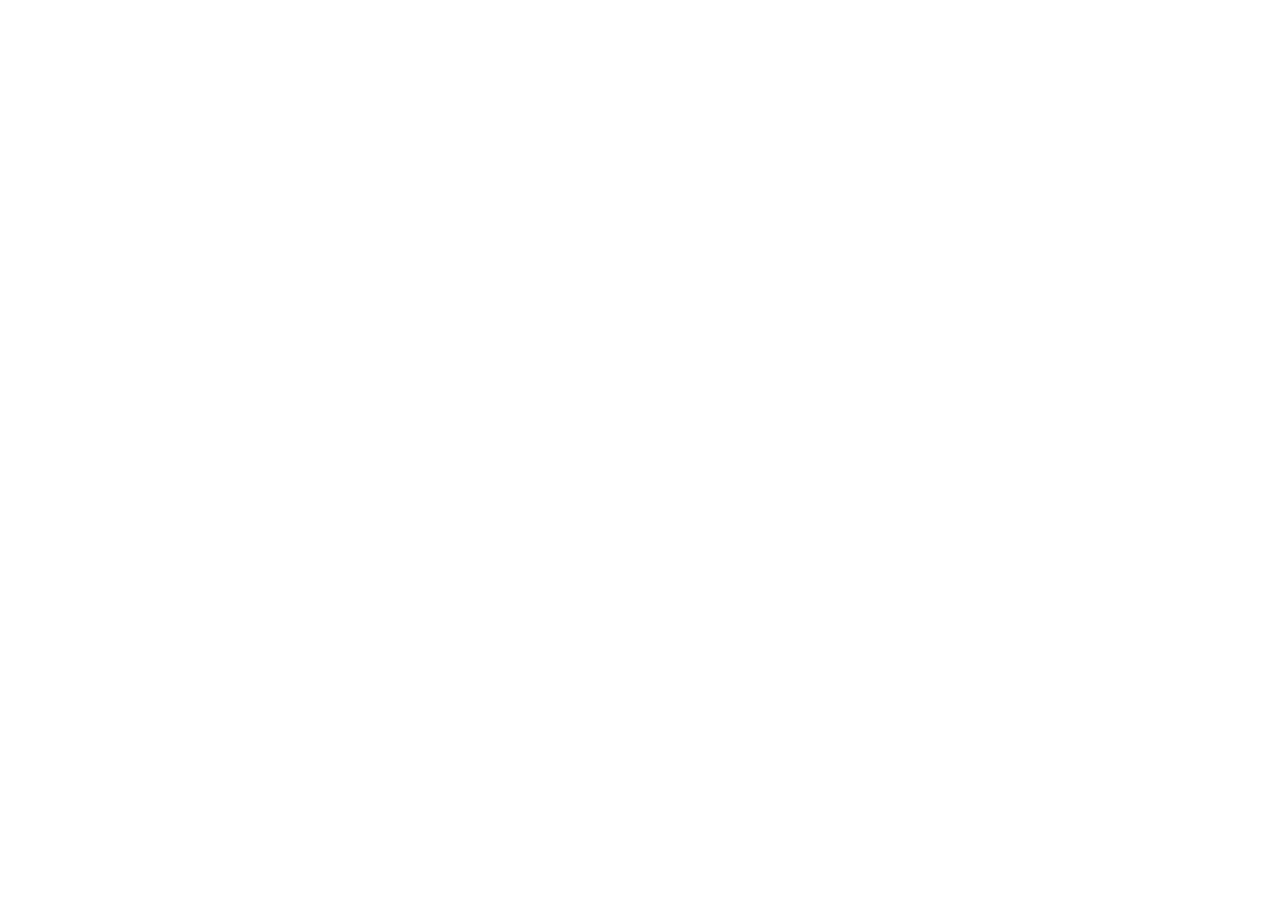
==== location.html @ e4e60105 "chore: :tada: initial commit" ====
<!doctype html>
<html lang="en">
  <head>
    <meta charset="UTF-8" />
    <meta name="viewport" content="width=device-width, initial-scale=1.0" />
    <link
      rel="icon"
      type="image/png"
      sizes="32x32"
      href="./assets/favicon-32x32.png"
    />
    <title>Frontend Mentor | Art gallery website</title>
  </head>
  <body></body>
</html>
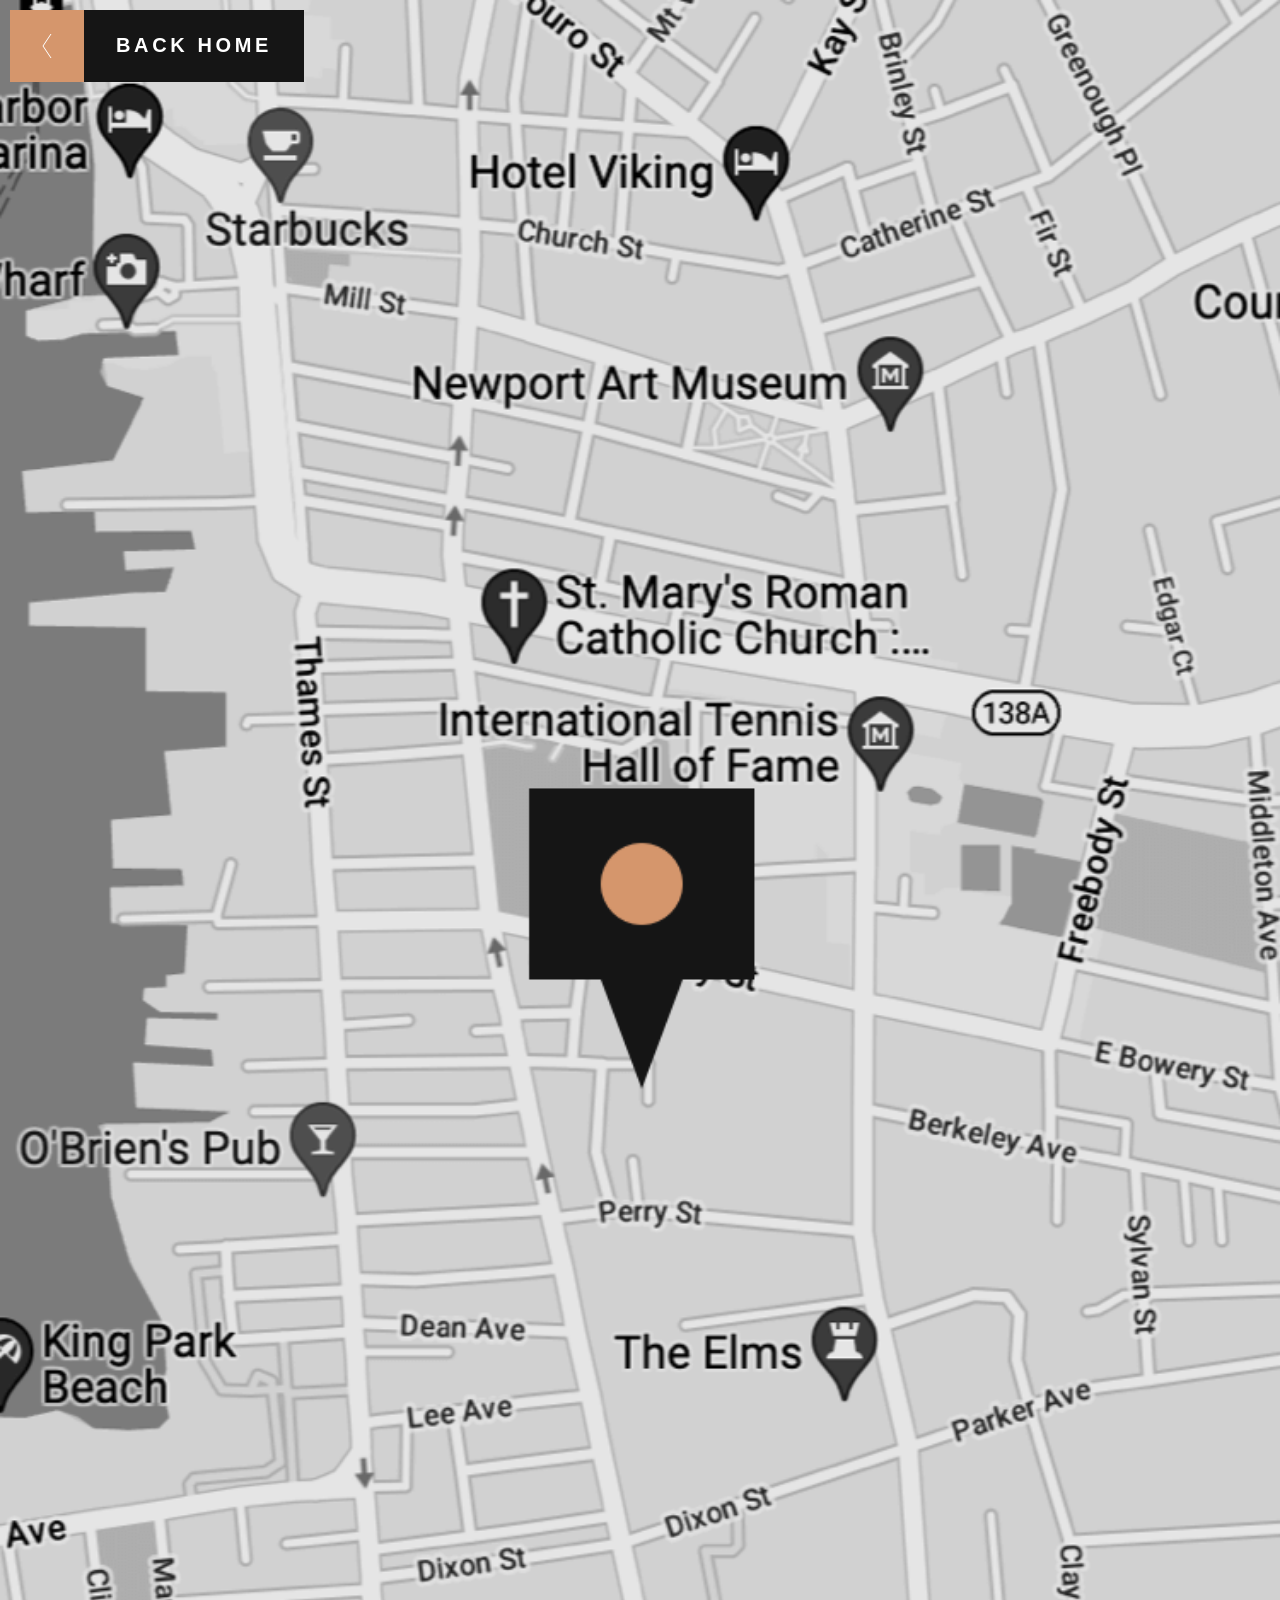
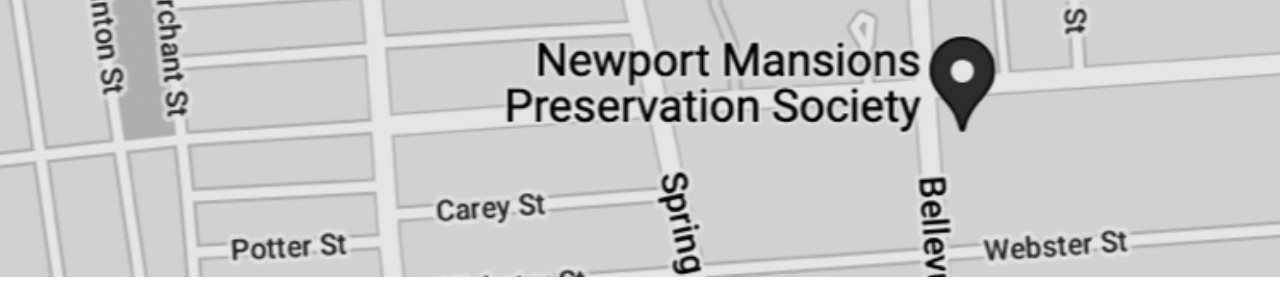
==== commit fae5c3df: "feat: :sparkles: loction page map section added with button" ====
--- a/location.html
+++ b/location.html
@@ -9,7 +9,43 @@
       sizes="32x32"
       href="./assets/favicon-32x32.png"
     />
+    <link rel="preconnect" href="https://fonts.googleapis.com" />
+    <link rel="preconnect" href="https://fonts.gstatic.com" crossorigin />
+    <link
+      href="https://fonts.googleapis.com/css2?family=Big+Shoulders:opsz,wght@10..72,100..900&family=Outfit:wght@100..900&display=swap"
+      rel="stylesheet"
+    />
+    <link rel="stylesheet" href="./location.css" />
     <title>Frontend Mentor | Art gallery website</title>
   </head>
-  <body></body>
+  <body>
+    <main>
+      <section class="map-section">
+        <div class="map-container">
+          <picture class="map-image">
+            <source
+              media="min-width: 90rem"
+              srcset="./assets/desktop/image-map@2x.png"
+            />
+            <source
+              media="min-width: 51.25rem"
+              srcset="./assets/tablet/image-map@2x.png"
+            />
+            <img
+              src="./assets/mobile/image-map@2x.png"
+              alt="Grayscale city map of Newport with labeled streets and landmarks. The central focus is the International Tennis Hall of Fame, with nearby locations including Hotel Viking, Newport Art Museum, St Marys Roman Catholic Church, The Elms, and Newport Mansions Preservation Society. Streets and avenues such as Thames Street, Bellevue Avenue, Perry Street, and Spring Street are visible. The overall tone is calm and informative."
+            />
+          </picture>
+          <div class="back-home-button-wrapper">
+            <span
+              ><img
+                src="./assets/icon-arrow-left.svg"
+                alt="Arrow pointing to the right in a white line, indicating navigation to the location section, inside a small rounded icon with a dark background and minimal modern gallery styling."
+            /></span>
+            <p><a href="index.html">BACK HOME</a></p>
+          </div>
+        </div>
+      </section>
+    </main>
+  </body>
 </html>
--- a/location.css
+++ b/location.css
@@ -0,0 +1,80 @@
+/* Global Styles */
+
+* {
+  box-sizing: border-box;
+  margin: 0;
+  padding: 0;
+}
+
+:root {
+  --grey-900: #151515;
+  --grey-700: #444;
+  --white: #fff;
+  --gold-500: #d5966c;
+}
+
+html,
+body {
+  scroll-behavior: smooth;
+}
+
+body {
+  background-color: var(--white);
+}
+
+/* || Main Styles */
+
+.map-container {
+  position: relative;
+}
+
+.map-image {
+  img {
+    width: 100%;
+    height: auto;
+  }
+}
+
+.back-home-button-wrapper {
+  display: flex;
+  position: absolute;
+  top: 0.625rem;
+  left: 0.625rem;
+  cursor: pointer;
+
+  p {
+    background-color: var(--grey-900);
+    padding: 24px 32px;
+    color: var(--white);
+    font-weight: 800;
+    font-size: 20px;
+    font-family: 'Big Shoulders', Arial, Helvetica, sans-serif;
+    letter-spacing: 3.64px;
+
+    a {
+      color: var(--white);
+      text-decoration: none;
+    }
+  }
+
+  span {
+    display: flex;
+    background-color: var(--gold-500);
+    padding: 24px 32px;
+  }
+
+  p,
+  span {
+    transition: background-color 0.1s ease-in-out;
+  }
+
+  &:hover {
+    p {
+      background-color: var(--gold-500);
+    }
+
+    span {
+      background-color: var(--grey-900);
+    }
+  }
+}
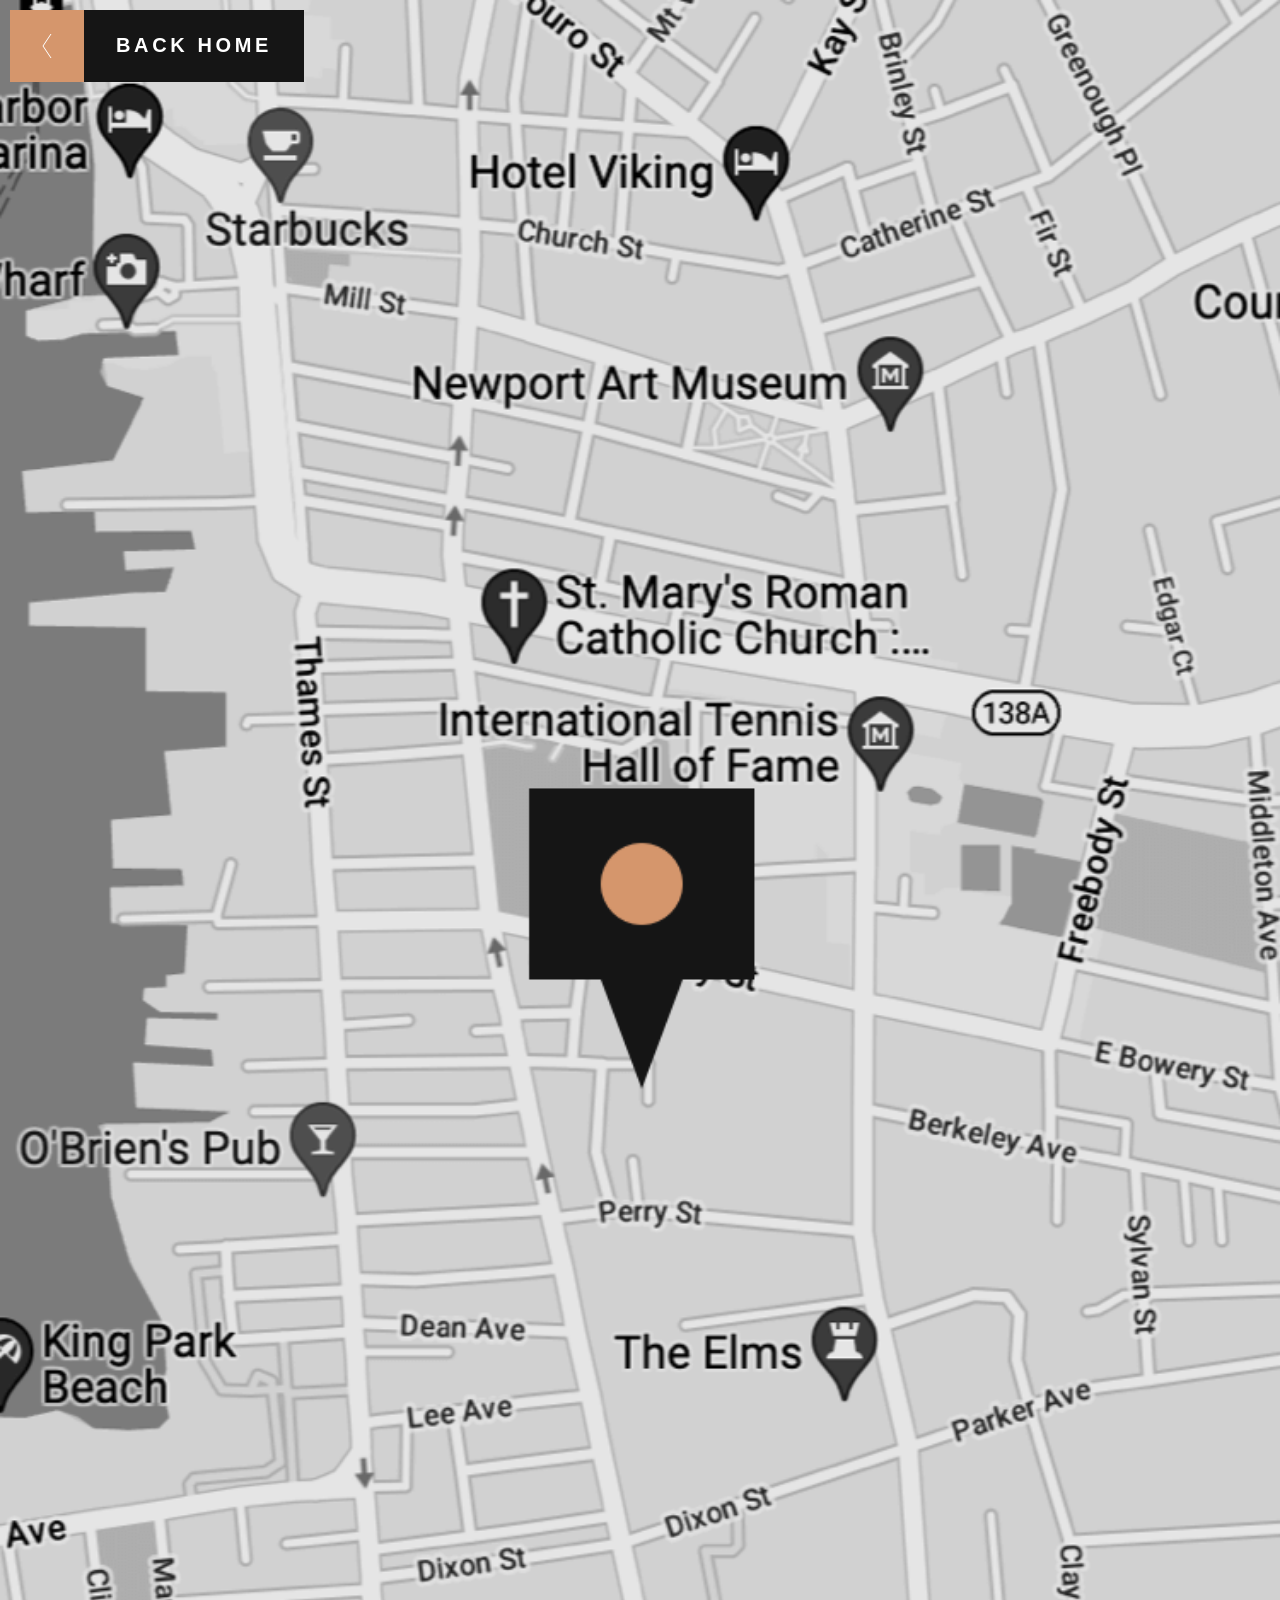
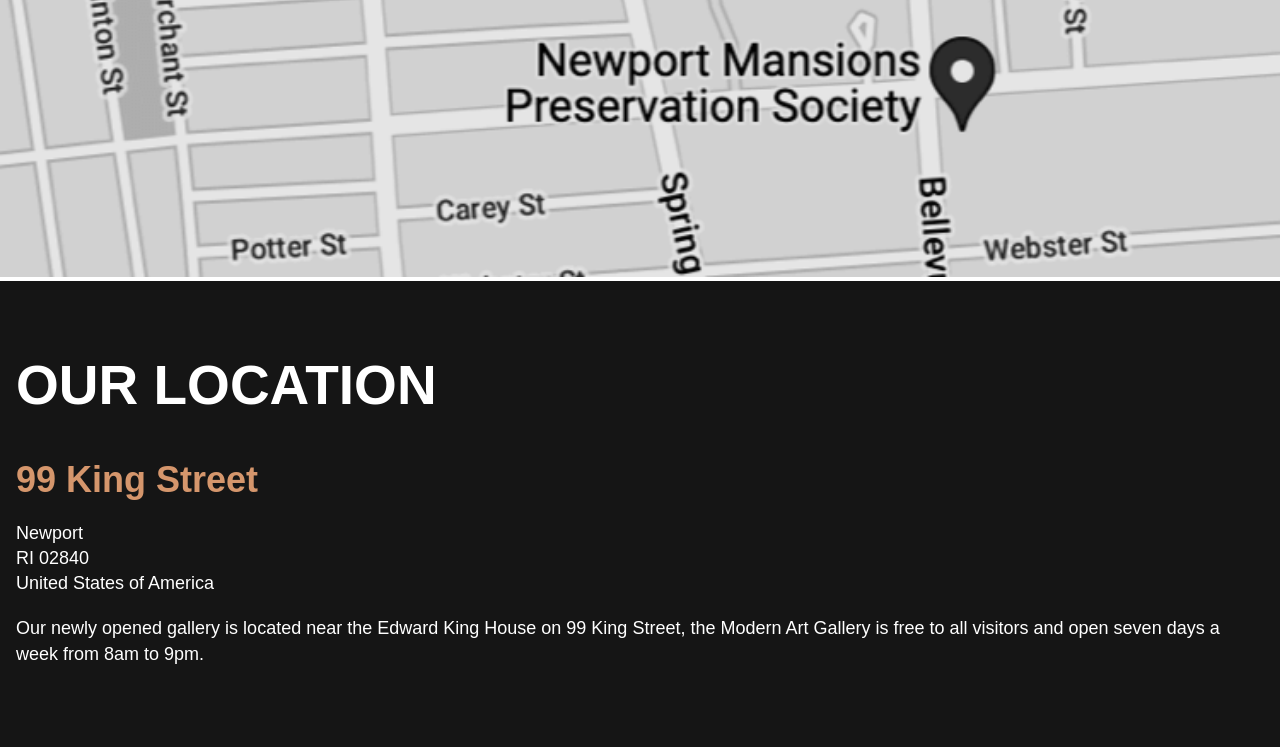
==== commit de4351df: "feat: :sparkles: our location section html elements & stylings added" ====
--- a/location.html
+++ b/location.html
@@ -40,12 +40,28 @@
             <span
               ><img
                 src="./assets/icon-arrow-left.svg"
-                alt="Arrow pointing to the right in a white line, indicating navigation to the location section, inside a small rounded icon with a dark background and minimal modern gallery styling."
+                alt="Arrow pointing to the left in a white line, indicating navigation to the location section, inside a small rounded icon with a dark background and minimal modern gallery styling."
             /></span>
             <p><a href="index.html">BACK HOME</a></p>
           </div>
         </div>
       </section>
+      <section class="out-location-section">
+        <h1>OUR LOCATION</h1>
+        <div class="our-location-text-wrapper">
+          <h2>99 King Street</h2>
+          <div class="paragraph-one">
+            <p>Newport</p>
+            <p>RI 02840</p>
+            <p>United States of America</p>
+          </div>
+          <p class="paragraph-two">
+            Our newly opened gallery is located near the Edward King House on 99
+            King Street, the Modern Art Gallery is free to all visitors and open
+            seven days a week from 8am to 9pm.
+          </p>
+        </div>
+      </section>
     </main>
   </body>
 </html>
--- a/location.css
+++ b/location.css
@@ -24,6 +24,8 @@
 
 /* || Main Styles */
 
+/* Map Section */
+
 .map-container {
   position: relative;
 }
@@ -38,18 +40,18 @@
 .back-home-button-wrapper {
   display: flex;
   position: absolute;
-  top: 0.625rem;
-  left: 0.625rem;
+  top: 10px;
+  left: 10px;
   cursor: pointer;
 
   p {
     background-color: var(--grey-900);
-    padding: 24px 32px;
+    padding: 1.5rem 2rem;
     color: var(--white);
     font-weight: 800;
-    font-size: 20px;
+    font-size: 1.25rem;
     font-family: 'Big Shoulders', Arial, Helvetica, sans-serif;
-    letter-spacing: 3.64px;
+    letter-spacing: 0.2275rem;
 
     a {
       color: var(--white);
@@ -60,7 +62,7 @@
   span {
     display: flex;
     background-color: var(--gold-500);
-    padding: 24px 32px;
+    padding: 1.5rem 2rem;
   }
 
   p,
@@ -78,3 +80,36 @@
     }
   }
 }
+
+/* Our Location Section */
+
+.out-location-section {
+  background-color: var(--grey-900);
+  padding: 80px 16px;
+
+  h1 {
+    margin-block-end: 48px;
+    color: var(--white);
+    font-size: 55px;
+    line-height: 90%;
+    font-family: 'Big Shoulders', Arial, Helvetica, sans-serif;
+  }
+
+  h2 {
+    margin-block-end: 1.25rem;
+    color: var(--gold-500);
+    font-size: 36px;
+    font-family: 'Big Shoulders', Arial, Helvetica, sans-serif;
+  }
+
+  p {
+    color: var(--white);
+    font-size: 18px;
+    line-height: 140%;
+    font-family: 'Outfit', Arial, Helvetica, sans-serif;
+  }
+}
+
+.paragraph-one {
+  margin-block-end: 1.25rem;
+}
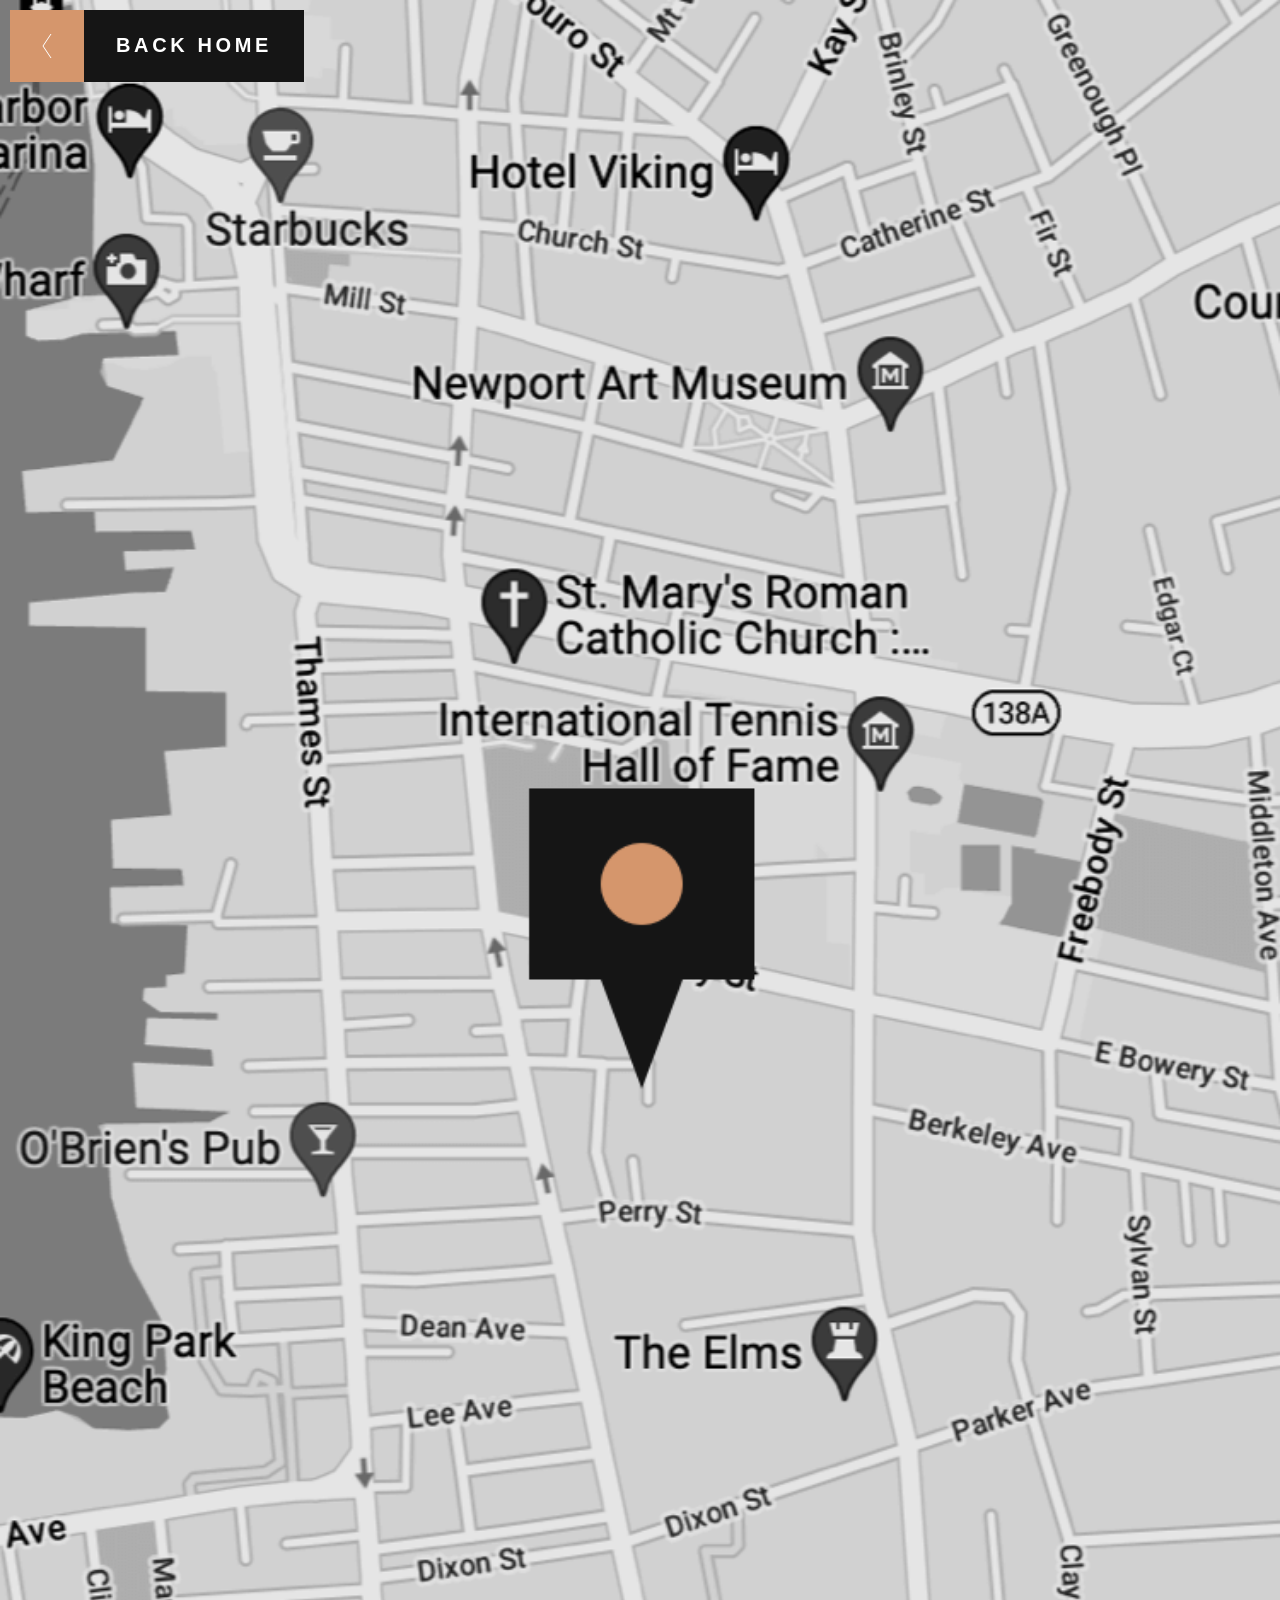
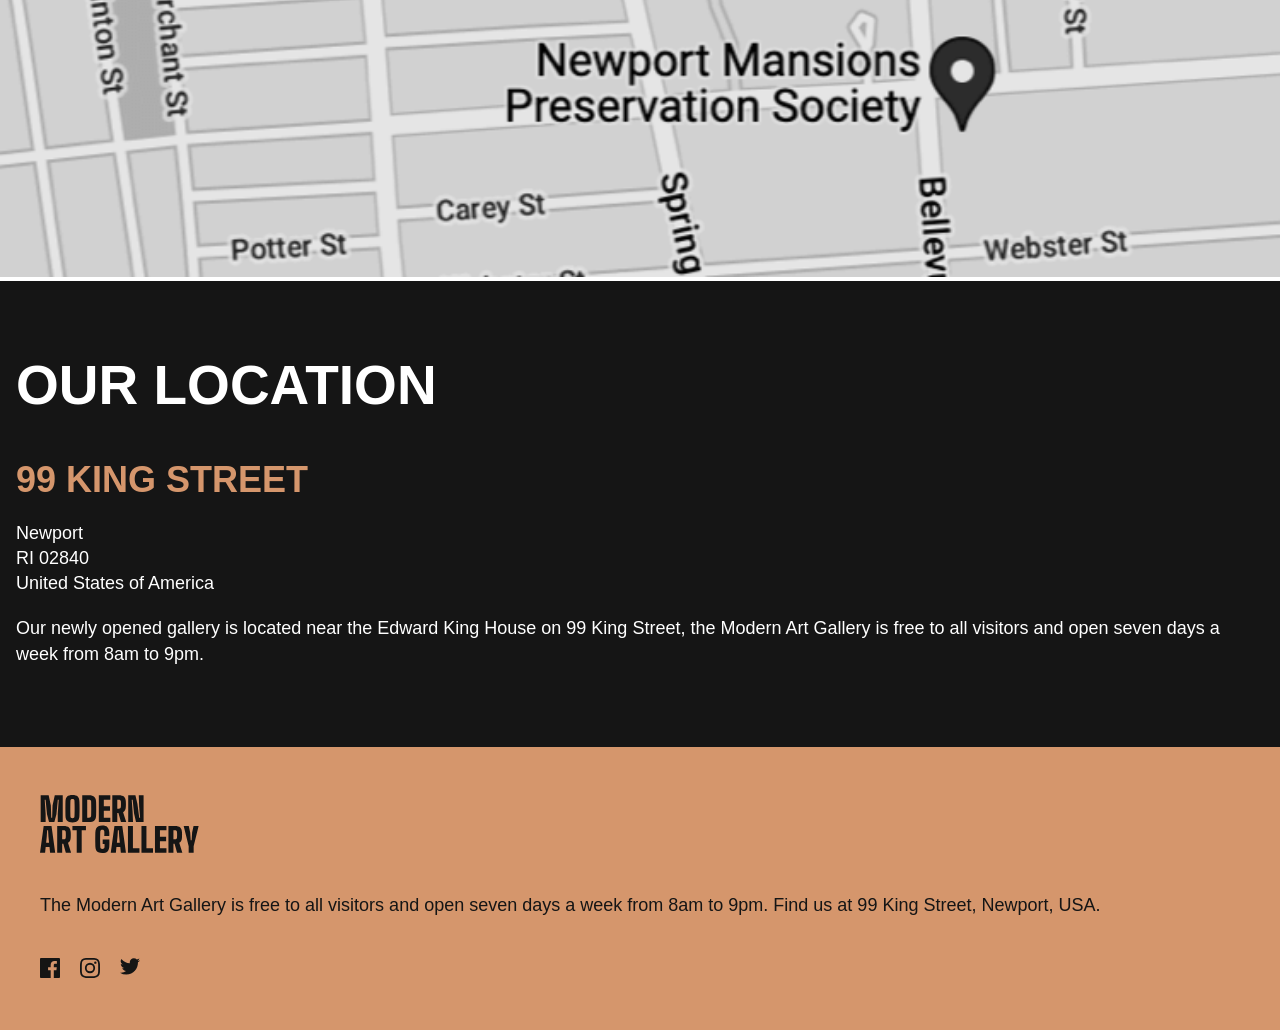
==== commit a796abe2: "feat: :sparkles: location footer html elements and styles added" ====
--- a/location.html
+++ b/location.html
@@ -49,7 +49,7 @@
       <section class="out-location-section">
         <h1>OUR LOCATION</h1>
         <div class="our-location-text-wrapper">
-          <h2>99 King Street</h2>
+          <h2>99 KING STREET</h2>
           <div class="paragraph-one">
             <p>Newport</p>
             <p>RI 02840</p>
@@ -63,5 +63,33 @@
         </div>
       </section>
     </main>
+    <footer>
+      <img
+        class="footer-logo-light"
+        src="./assets/logo-dark.svg"
+        alt="Modern Art Gallery wordmark in white, with the text Modern Art Gallery displayed in a modern geometric style on a dark background in the footer area of the website. The tone is clean, polished, and welcoming."
+      />
+      <p class="footer-text">
+        The Modern Art Gallery is free to all visitors and open seven days a
+        week from 8am to 9pm. Find us at 99 King Street, Newport, USA.
+      </p>
+      <div class="socials-container">
+        <a href="#"
+          ><img
+            src="./assets/icon-facebook.svg"
+            alt="Facebook logo showing a white lowercase f on a dark square background, linking to the gallery Facebook page. The icon sits in the footer beside other social links in a clean, modern gallery layout. The tone is welcoming and contemporary."
+        /></a>
+        <a href="#"
+          ><img
+            src="./assets/icon-instagram.svg"
+            alt="Instagram logo in white on a dark square background, with a camera outline and a circular lens, linking to the gallery Instagram page."
+        /></a>
+        <a href="#"
+          ><img
+            src="./assets/icon-twitter.svg"
+            alt="Twitter bird logo in white on a dark square background, linking to the gallery Twitter page."
+        /></a>
+      </div>
+    </footer>
   </body>
 </html>
--- a/location.css
+++ b/location.css
@@ -113,3 +113,35 @@
 .paragraph-one {
   margin-block-end: 1.25rem;
 }
+
+/* Footer */
+
+footer {
+  display: flex;
+  flex-direction: column;
+  gap: 40px;
+  background-color: var(--gold-500);
+  padding: 48px 40px;
+  color: var(--grey-900);
+
+  p {
+    font-size: 18px;
+    line-height: 140%;
+    font-family: 'Outfit', Arial, Helvetica, sans-serif;
+  }
+}
+
+.footer-logo-light {
+  width: 159.5696px;
+  height: 58px;
+}
+
+.socials-container {
+  display: flex;
+  gap: 20px;
+
+  img {
+    filter: brightness(0) saturate(100%) invert(3%) sepia(2%) saturate(209%)
+      hue-rotate(315deg) brightness(95%) contrast(89%);
+  }
+}
